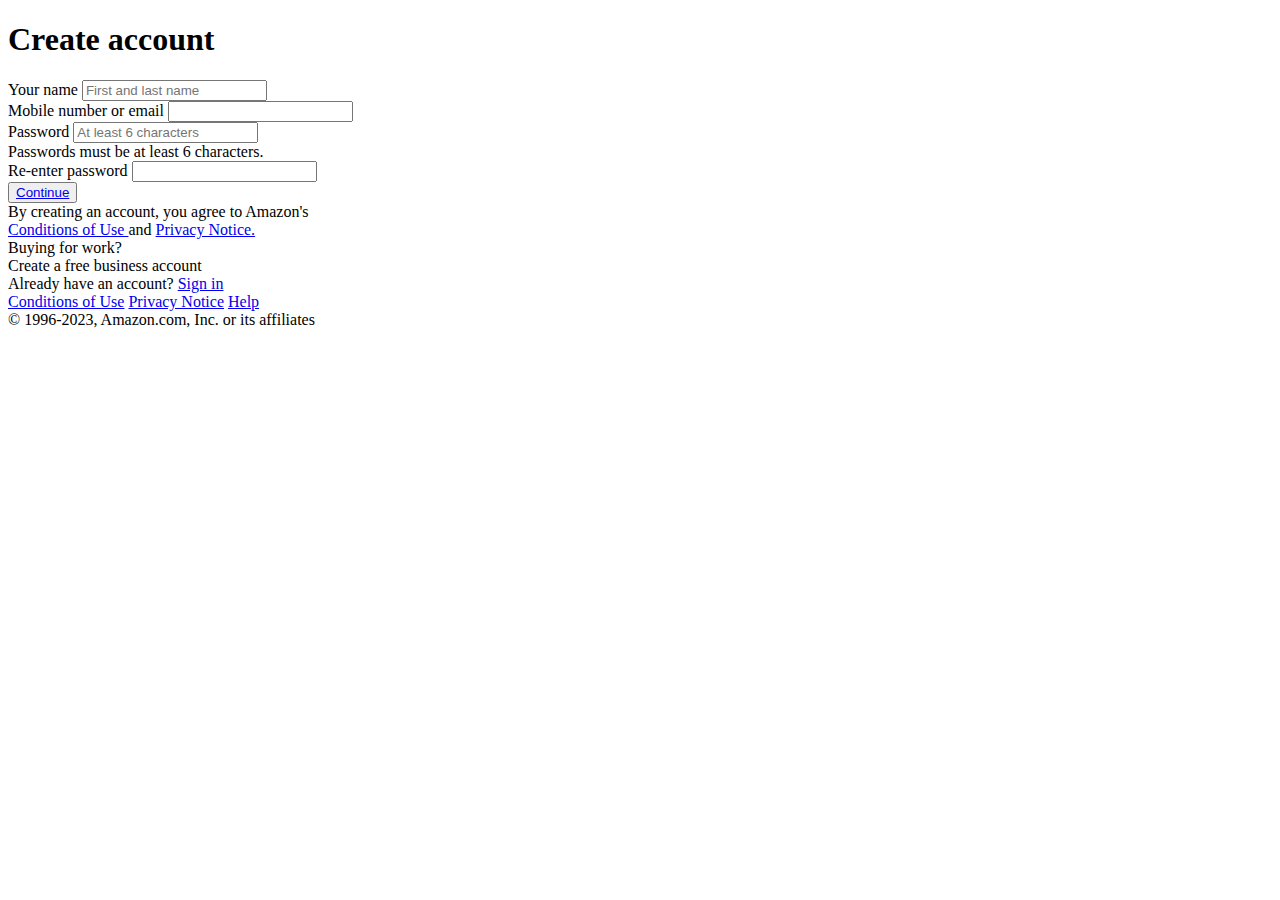
==== Login.html @ 63bf5abf "Add New Feature" ====
<!DOCTYPE html>
<html lang="en">
<head>
    <meta charset="UTF-8">
    <meta name="viewport" content="width=device-width, initial-scale=1.0">
    <title>Login</title>
    <link rel="stylesheet" href="Login.css">
</head>
<body>
    <div id="Sec-Doc">
        <div class="Sec-head">
            <div class="Sec-logo">
            <a href="/index.html"><div class="logo"></div></a>
        </div>
        </div>
        <div class="a-section">
            <div id="main-sec">
                    <div class="inner-Box">
                        <form action="#">
                            <h1 class="Cr-ac">Create account</h1>
                            <div class="row-1">
                                <label for="a1">Your name</label>
                                <input class="a-input-txt" id="a1" type="text" placeholder="First and last name" required>
                            </div>
                            <div class="row-2">
                                <label for="a2">Mobile number or email</label>
                                <input id="a2" type="email" required>
                            </div>
                            <div class="row-3">
                                <label for="a3">Password</label>
                                <input id="a3" type="password" placeholder="At least 6 characters" required>
                                <div class="msg-alert">
                                    <div class="pass-ex"></div>
                                    <div class="msg-del">
                                        Passwords must be at least 6 characters.
                                    </div>
                                </div>
                            </div>
                            <div class="row-4">
                                <label for="a4">Re-enter password</label>
                                <input id="a4" type="password" required>
                            </div>
                            <button id=""><a href="/index.html">Continue</a></button>
                            <div class="condition-trm">
                                By creating an account, you agree to Amazon's <br>
                                <a href="#">Conditions of Use </a> and <a href="#">Privacy Notice.</a>
                            </div>
                            <div class="set-bd"></div>
                            <div class="row-5">
                                <span>Buying for work?</span>
                                <div class="new-ac-txt">Create a free business account</div>
                                <div class="set-bd"></div>
                            </div>
                            <div class="row-6">
                                <div class="sign-in">
                                    Already have an account? <a href="/index.html">Sign in </a>
                                </div>
                                <div class="arrow-key"></div>
                            </div>
                        </form>
                    </div>
            </div>
        </div>
        <div id="foot-panel1">
            <div class="autho-sec">
                <a href="#">Conditions of Use</a>
                <a href="#">Privacy Notice</a>
                <a href="#">Help</a>
            </div>
            <div class="autho-cp-sec">
                © 1996-2023, Amazon.com, Inc. or its affiliates
            </div>
        </div>
    </div>
</body>
</html>
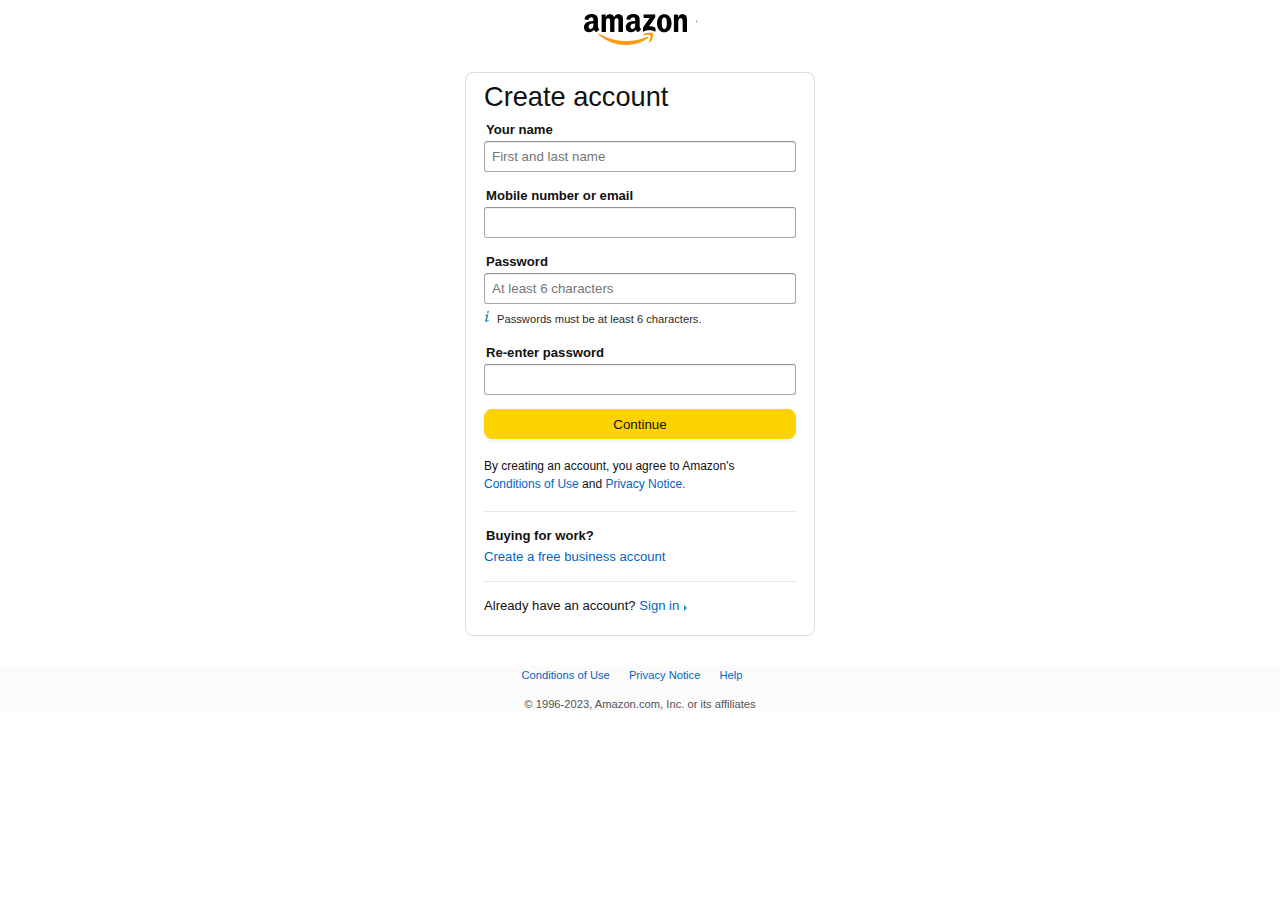
==== commit c34f6de1: "Add New Feature" ====
--- a/Login.html
+++ b/Login.html
@@ -10,7 +10,7 @@
     <div id="Sec-Doc">
         <div class="Sec-head">
             <div class="Sec-logo">
-            <a href="/index.html"><div class="logo"></div></a>
+            <a href="index.html"><div class="logo"></div></a>
         </div>
         </div>
         <div class="a-section">
@@ -40,7 +40,7 @@
                                 <label for="a4">Re-enter password</label>
                                 <input id="a4" type="password" required>
                             </div>
-                            <button id=""><a href="/index.html">Continue</a></button>
+                            <button id=""><a href="index.html">Continue</a></button>
                             <div class="condition-trm">
                                 By creating an account, you agree to Amazon's <br>
                                 <a href="#">Conditions of Use </a> and <a href="#">Privacy Notice.</a>
@@ -53,7 +53,7 @@
                             </div>
                             <div class="row-6">
                                 <div class="sign-in">
-                                    Already have an account? <a href="/index.html">Sign in </a>
+                                    Already have an account? <a href="index.html">Sign in </a>
                                 </div>
                                 <div class="arrow-key"></div>
                             </div>
@@ -73,4 +73,4 @@
         </div>
     </div>
 </body>
-</html>+</html>
--- a/Login.css
+++ b/Login.css
@@ -0,0 +1,217 @@
+* {
+    margin: 0;
+    padding: 0;
+    box-sizing: border-box;
+}
+body {
+    font-family: Arial;
+    line-height: 19px!important;
+    overflow-x: hidden;
+}
+/* Section 1 */
+#Sec-Doc {
+    width: 100vw;
+    height: 100vh;
+}
+
+/* Arranging Logo */
+.Sec-head {
+    width: 100%;
+    height: 50px;
+    margin: 4px 0px 18px!important;
+    display: flex;
+    justify-content: center;
+    align-items: center;
+}
+.Sec-logo {
+    width: 113px;
+    height: 31px;
+}
+.logo {
+    width: 100%;
+    height: 100%;
+    background-image: url("Amazon-Doc.png");
+    background-position: -5px -130px;
+    background-size: 400px 750px;
+}
+/* Inner-Box */
+.a-section {
+    width: 100%;
+    height: fit-content;
+    display: flex;
+    justify-content: center;
+}
+#main-sec {
+    width: 700px;
+    height: fit-content;
+    display: flex;
+    justify-content: center;
+    align-items: center;
+}
+.inner-Box {
+    width: 350px;
+    height: 100%;
+    padding: 14px 18px;
+    border: 1px solid #DDD;
+    border-radius: 8px;
+}
+.inner-Box h1 {
+    font-size: 1.7rem;
+    font-weight: 400;
+    margin-bottom: 10px;
+    padding-bottom: 4px;
+    color: #111;
+}
+.row-1,.row-2,.row-3,.row-4,.row-5 {
+    width: 100%;
+    margin-bottom: 14px!important;
+}
+label,span {
+    font-size: 0.82rem;
+    font-weight: 700;
+    color: #111;
+    display: block;
+    padding-bottom: 2px;
+    padding-left: 2px;
+}
+.a-input-txt,input[type=text],input[type=email],input[type=password] {
+    width: 100%;
+    border: none;
+    border: 1px solid #a6a6a6;
+    border-top-color: #949494;
+    outline: 0;
+    border-radius: 3px;
+    box-shadow: 0 1px 0 rgba(255,255,255,.5), 0 1px 0 rgba(0,0,0,.07) inset;
+    background-color: #FFF;
+    height: 31px;
+    padding: 3px 7px;
+    line-height: normal;
+}
+/* Adding Box Shadow */
+.a-input-txt,input[type=text]:focus,input[type=email]:focus,input[type=password]:focus {
+    border-color: #007185;
+    background-color: #F7FEFF;
+    box-shadow: 0 0 0 3px #c8f3fa, 0 1px 2px rgba(15,17,17,.15) inset;
+}
+.msg-alert {
+    width: 100%;
+    height: 100%;
+    display: flex;
+    margin-top: 6px;
+}
+.pass-ex {
+    width: 13px;
+    height: 14px;
+    background-image: url("Amazon-Doc.png");
+    background-size: 400px 750px;
+    background-repeat: no-repeat;
+    background-position: -166px -130px;
+}
+.msg-del {
+    font-size: 0.70rem;
+    color: #2B2B2B;
+}
+.inner-Box button {
+    border: none;
+    width: 100%;
+    height: 30px;
+    border: 1px solid #FFD814;
+    border-radius: 8px;
+    background-color: #FCD200;
+    padding: 1px 6px;
+    color: #111;
+    box-shadow: 0 2px 5px 0 rgba(213,217,217,.5);
+    border-color: #FCD200;
+}
+.inner-Box button a {
+    text-decoration: none;
+    color: #111;
+}
+.inner-Box button:hover {
+    background-color: #F2C200;
+}
+.condition-trm {
+    font-size: 0.75rem;
+    line-height: 1.5;
+    margin-top: 18px;
+    color: #111;
+    margin-bottom: 18px;
+}
+.condition-trm a {
+    text-decoration: none;
+    color: #0066C0;
+}
+
+.condition-trm a:hover {
+    text-decoration: underline;
+    cursor: pointer;
+    color: #c45500;
+}
+.set-bd {
+    height: 1px;
+    background-color: transparent;
+    border-top: 1px solid #e7e7e7;
+    margin-bottom: 14px;
+}
+.new-ac-txt {
+    font-size: 0.82rem;
+    color: #0066C0;
+    line-height: 1.5;
+    margin-bottom: 14px;
+}
+.new-ac-txt:hover {
+    text-decoration: underline;
+    cursor: pointer;
+    color: #c45500;
+}
+.row-6 {
+    font-size: 0.82rem;
+    background: linear-gradient(to right,#fff,rgba(255,255,255,0),#fff);
+    color: #111;
+}
+.arrow-key {
+    background-image: url("Amazon-Doc.png");
+    background-size: 400px 750px;
+    background-repeat: no-repeat;
+    background-position: -346px -86px;
+    position: absolute;
+    width: 3px;
+    height: 6px;
+    position: relative;
+    left: 64%;
+    top: -10px;
+}
+.sign-in a {
+    text-decoration: none;
+    color:#0066C0;
+}
+.sign-in a:hover {
+    text-decoration: underline;
+    cursor: pointer;
+    color: #c45500;
+}
+/* Autho Sec */
+#foot-panel1 {
+    width: 100%;
+    height: 45px;
+    font-size: 0.7rem;
+    text-align: center;
+    margin-top: 30px;
+    background-color: #FBFBFB;
+}
+.autho-sec {
+    margin-bottom: 10px;
+}
+.autho-sec a {
+    text-decoration: none;
+    color:#0066C0;
+    margin-right: 16px;
+}
+.autho-sec a:hover {
+    text-decoration: underline;
+    cursor: pointer;
+    color:#c45500;
+}
+.autho-cp-sec {
+    color: #555!important;
+}